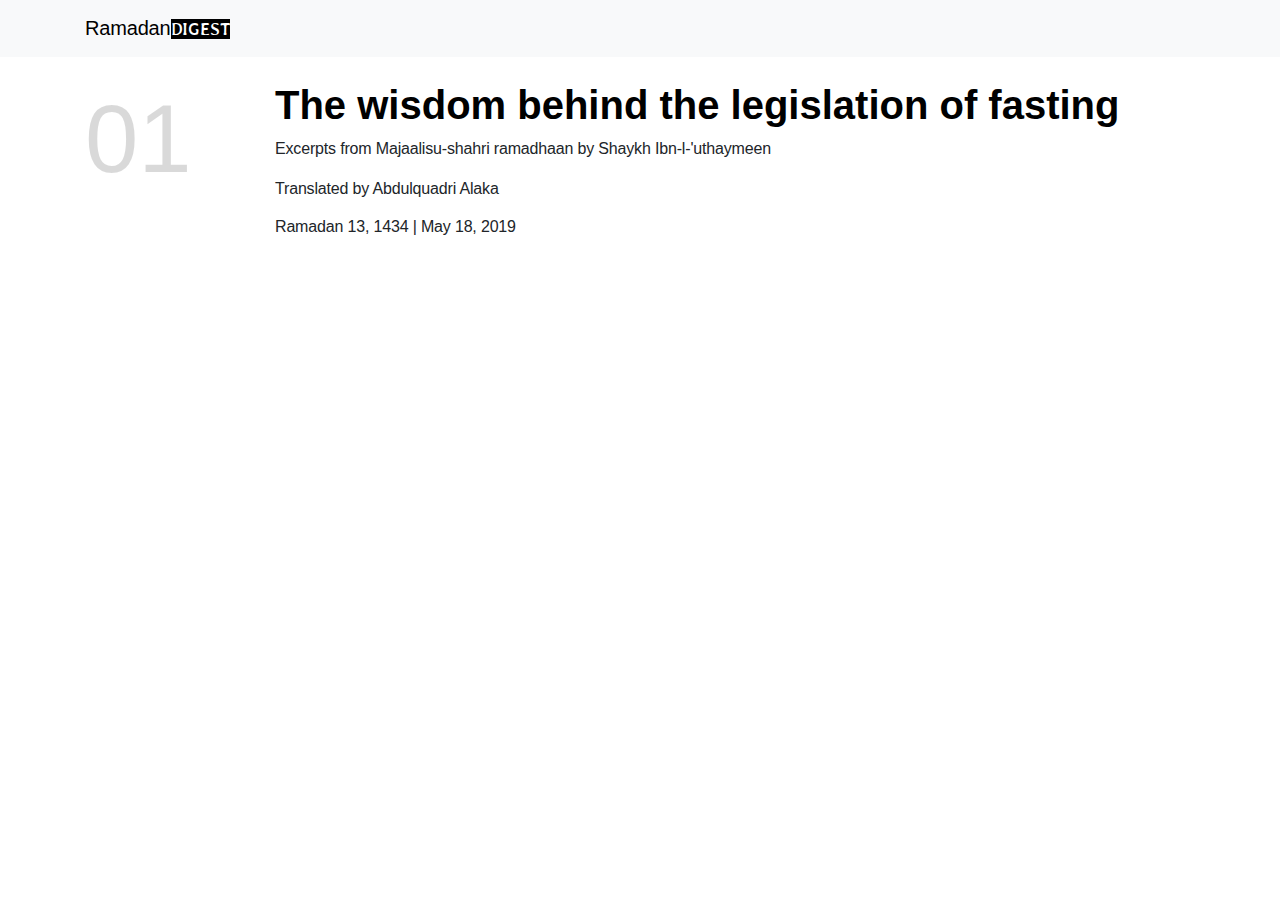
==== index.html @ 985cc376 "first but robust commit" ====
<!doctype html>
<html lang="en">

<head>
  <!-- Required meta tags -->
  <meta charset="utf-8">
  <meta name="viewport" content="width=device-width, initial-scale=1, shrink-to-fit=no">

  <!-- Bootstrap CSS -->
  <link rel="stylesheet" href="https://stackpath.bootstrapcdn.com/bootstrap/4.3.1/css/bootstrap.min.css"
    integrity="sha384-ggOyR0iXCbMQv3Xipma34MD+dH/1fQ784/j6cY/iJTQUOhcWr7x9JvoRxT2MZw1T" crossorigin="anonymous">

  <!-- Custom CSS -->
  <link rel="stylesheet" href="css/app.css">

  <!-- Google Fonts -->
  <link href="https://fonts.googleapis.com/css?family=Stylish&display=swap" rel="stylesheet">
  <title>Ramadan Digest</title>
</head>

<body>
  <nav class="mb-4 navbar navbar-expand-sm navbar-light bg-light">
    <div class="container">
      <a class="navbar-brand" href="#">Ramadan<span id="branded">Digest</span></a>
    </div>
  </nav>
  <div class="container">
    <div class="row">
      <div class="col-2">
        <h1 class="display-1 textColorLighter">01</h1>
      </div>
      <div class="col-10">
        <h4 class="display-4"><a href="01/01.html">The wisdom behind the legislation of fasting</a></h4>
        <p>Excerpts from Majaalisu-shahri ramadhaan by Shaykh Ibn-l-'uthaymeen</p>
        <p>Translated by Abdulquadri Alaka</p>
        <h6>Ramadan 13, 1434 | May 18, 2019</h6>
      </div>
    </div>
  </div>

  <!-- Optional JavaScript -->
  <!-- jQuery first, then Popper.js, then Bootstrap JS -->
  <script src="https://code.jquery.com/jquery-3.3.1.slim.min.js"
    integrity="sha384-q8i/X+965DzO0rT7abK41JStQIAqVgRVzpbzo5smXKp4YfRvH+8abtTE1Pi6jizo" crossorigin="anonymous">
  </script>
  <script src="https://cdnjs.cloudflare.com/ajax/libs/popper.js/1.14.7/umd/popper.min.js"
    integrity="sha384-UO2eT0CpHqdSJQ6hJty5KVphtPhzWj9WO1clHTMGa3JDZwrnQq4sF86dIHNDz0W1" crossorigin="anonymous">
  </script>
  <script src="https://stackpath.bootstrapcdn.com/bootstrap/4.3.1/js/bootstrap.min.js"
    integrity="sha384-JjSmVgyd0p3pXB1rRibZUAYoIIy6OrQ6VrjIEaFf/nJGzIxFDsf4x0xIM+B07jRM" crossorigin="anonymous">
  </script>
</body>

</html>
---- css/app.css ----
body {
  font-family: medium-content-sans-serif-font, "Lucida Grande", "Lucida Sans Unicode", "Lucida Sans", Geneva, Arial, sans-serif !important;
  letter-spacing: -.17px !important;
}

.display-4 {
  font-size: 2.5rem;
  font-weight: 700;
  letter-spacing: 0px;
}

@media (max-width:1000px) {
  .display-1 {
    font-size: 4rem;
  }
}

@media (max-width:800px) {
  .display-1 {
    font-size: 3rem;
  }
}

@media (max-width:600px) {
  .display-4 {
    font-size: 1.5rem;
    font-weight: 700;
    letter-spacing: 0px;
  }

  .display-1 {
    font-size: 2.5rem;
  }
}

@media (max-width:540px) {
  .display-4 {
    font-size: 1.5rem;
    font-weight: 700;
    letter-spacing: 0px;
  }

  .display-1 {
    font-size: 2rem;
  }
}

a {
  text-decoration: none;
  color: #000 !important;
  cursor: pointer;
  text-overflow: ellipsis;
}

a:hover {
  text-decoration: none;
}

#branded {
  background: #000;
  color: white;
  text-transform: uppercase;
  font-family: 'Stylish', sans-serif;
}

.textColorLighter {
  color: rgba(0, 0, 0, .15) !important;
  fill: rgba(0, 0, 0, .15) !important;
}
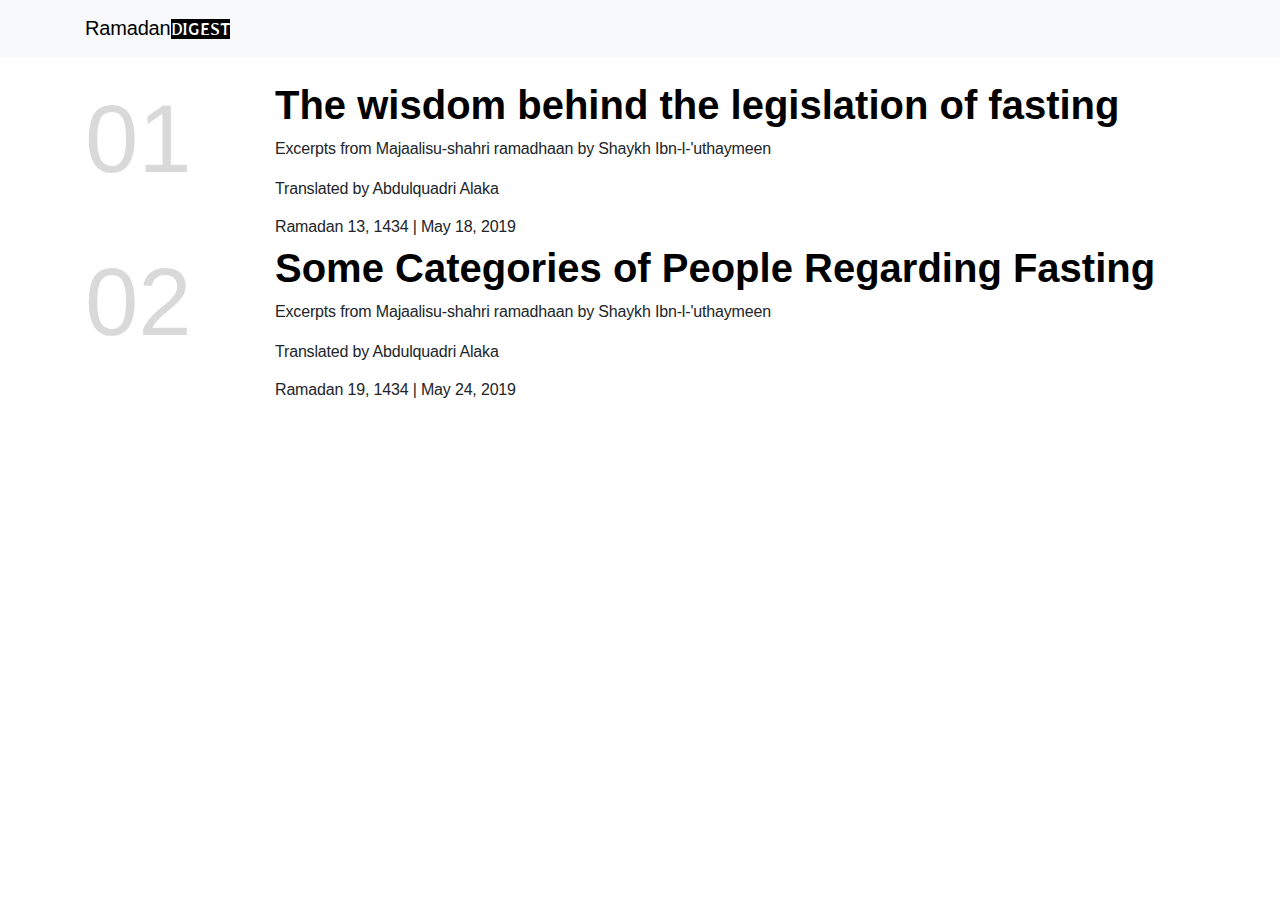
==== commit f6d175bc: "Add second article" ====
--- a/index.html
+++ b/index.html
@@ -36,6 +36,17 @@
         <h6>Ramadan 13, 1434 | May 18, 2019</h6>
       </div>
     </div>
+    <div class="row">
+      <div class="col-2">
+        <h1 class="display-1 textColorLighter">02</h1>
+      </div>
+      <div class="col-10">
+        <h4 class="display-4"><a href="01/01.html">Some Categories of People Regarding Fasting</a></h4>
+        <p>Excerpts from Majaalisu-shahri ramadhaan by Shaykh Ibn-l-'uthaymeen</p>
+        <p>Translated by Abdulquadri Alaka</p>
+        <h6>Ramadan 19, 1434 | May 24, 2019</h6>
+      </div>
+    </div>
   </div>
 
   <!-- Optional JavaScript -->
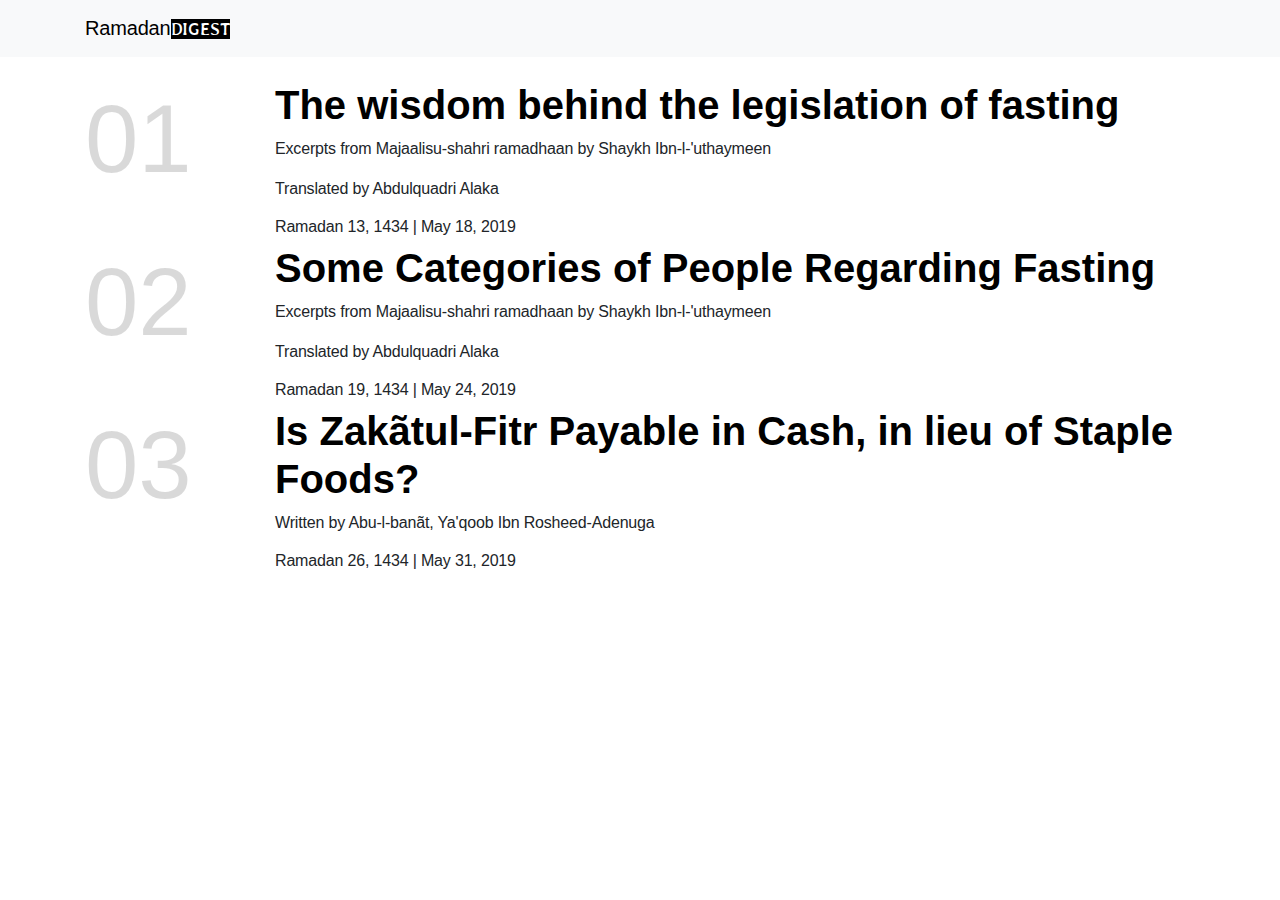
==== commit 1fb48f10: "add article 3" ====
--- a/index.html
+++ b/index.html
@@ -41,10 +41,20 @@
         <h1 class="display-1 textColorLighter">02</h1>
       </div>
       <div class="col-10">
-        <h4 class="display-4"><a href="01/01.html">Some Categories of People Regarding Fasting</a></h4>
+        <h4 class="display-4"><a href="02/02.html">Some Categories of People Regarding Fasting</a></h4>
         <p>Excerpts from Majaalisu-shahri ramadhaan by Shaykh Ibn-l-'uthaymeen</p>
         <p>Translated by Abdulquadri Alaka</p>
         <h6>Ramadan 19, 1434 | May 24, 2019</h6>
+      </div>
+    </div>
+    <div class="row">
+      <div class="col-2">
+        <h1 class="display-1 textColorLighter">03</h1>
+      </div>
+      <div class="col-10">
+        <h4 class="display-4"><a href="03/03.html">Is Zakãtul-Fitr Payable in Cash, in lieu of Staple Foods?</a></h4>
+        <p>Written by Abu-l-banãt, Ya'qoob Ibn Rosheed-Adenuga</p>
+        <h6>Ramadan 26, 1434 | May 31, 2019</h6>
       </div>
     </div>
   </div>
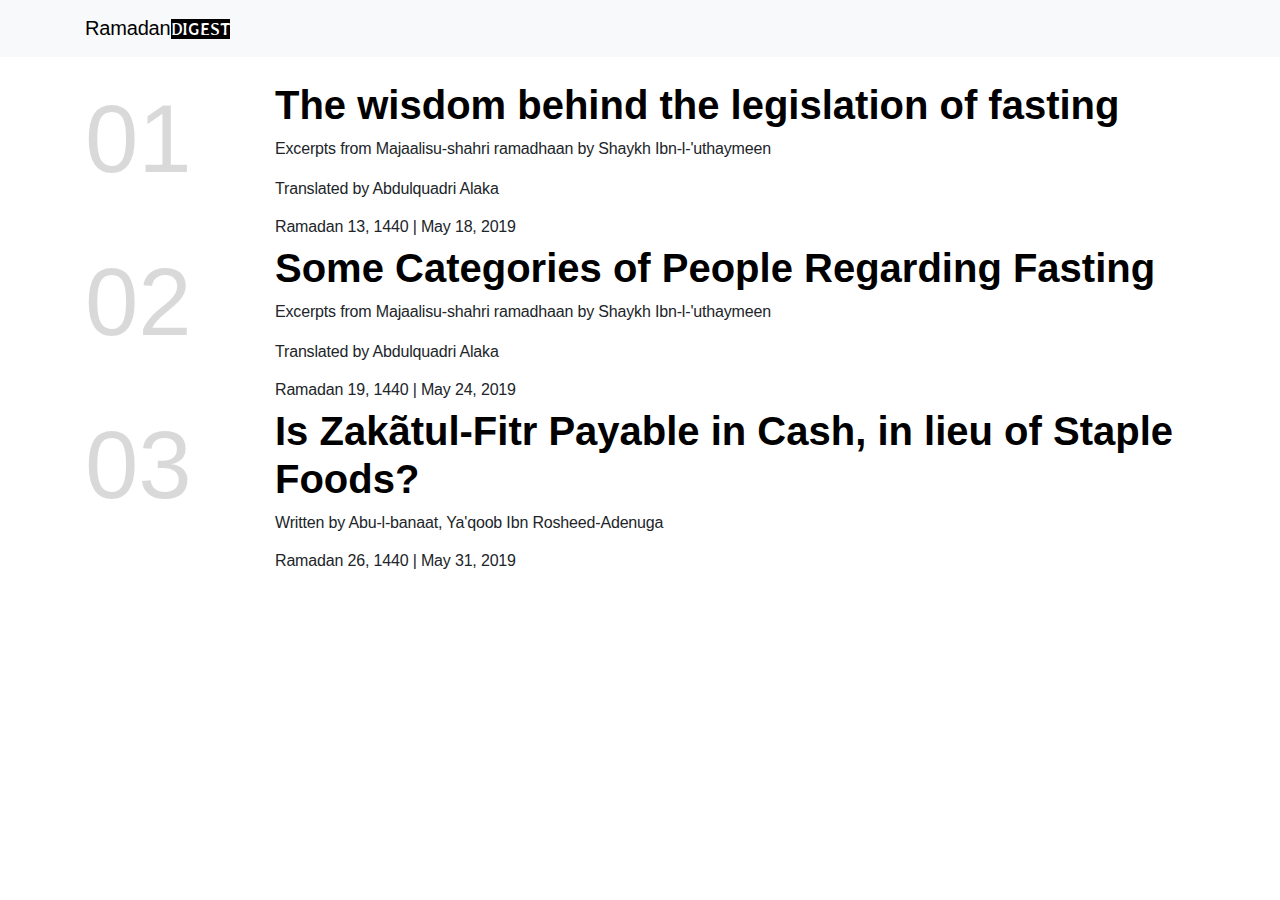
==== commit cf3f4b1b: "adjust hijrah  date" ====
--- a/index.html
+++ b/index.html
@@ -33,7 +33,7 @@
         <h4 class="display-4"><a href="01/01.html">The wisdom behind the legislation of fasting</a></h4>
         <p>Excerpts from Majaalisu-shahri ramadhaan by Shaykh Ibn-l-'uthaymeen</p>
         <p>Translated by Abdulquadri Alaka</p>
-        <h6>Ramadan 13, 1434 | May 18, 2019</h6>
+        <h6>Ramadan 13, 1440 | May 18, 2019</h6>
       </div>
     </div>
     <div class="row">
@@ -44,7 +44,7 @@
         <h4 class="display-4"><a href="02/02.html">Some Categories of People Regarding Fasting</a></h4>
         <p>Excerpts from Majaalisu-shahri ramadhaan by Shaykh Ibn-l-'uthaymeen</p>
         <p>Translated by Abdulquadri Alaka</p>
-        <h6>Ramadan 19, 1434 | May 24, 2019</h6>
+        <h6>Ramadan 19, 1440 | May 24, 2019</h6>
       </div>
     </div>
     <div class="row">
@@ -53,8 +53,8 @@
       </div>
       <div class="col-10">
         <h4 class="display-4"><a href="03/03.html">Is Zakãtul-Fitr Payable in Cash, in lieu of Staple Foods?</a></h4>
-        <p>Written by Abu-l-banãt, Ya'qoob Ibn Rosheed-Adenuga</p>
-        <h6>Ramadan 26, 1434 | May 31, 2019</h6>
+        <p>Written by Abu-l-banaat, Ya'qoob Ibn Rosheed-Adenuga</p>
+        <h6>Ramadan 26, 1440 | May 31, 2019</h6>
       </div>
     </div>
   </div>
